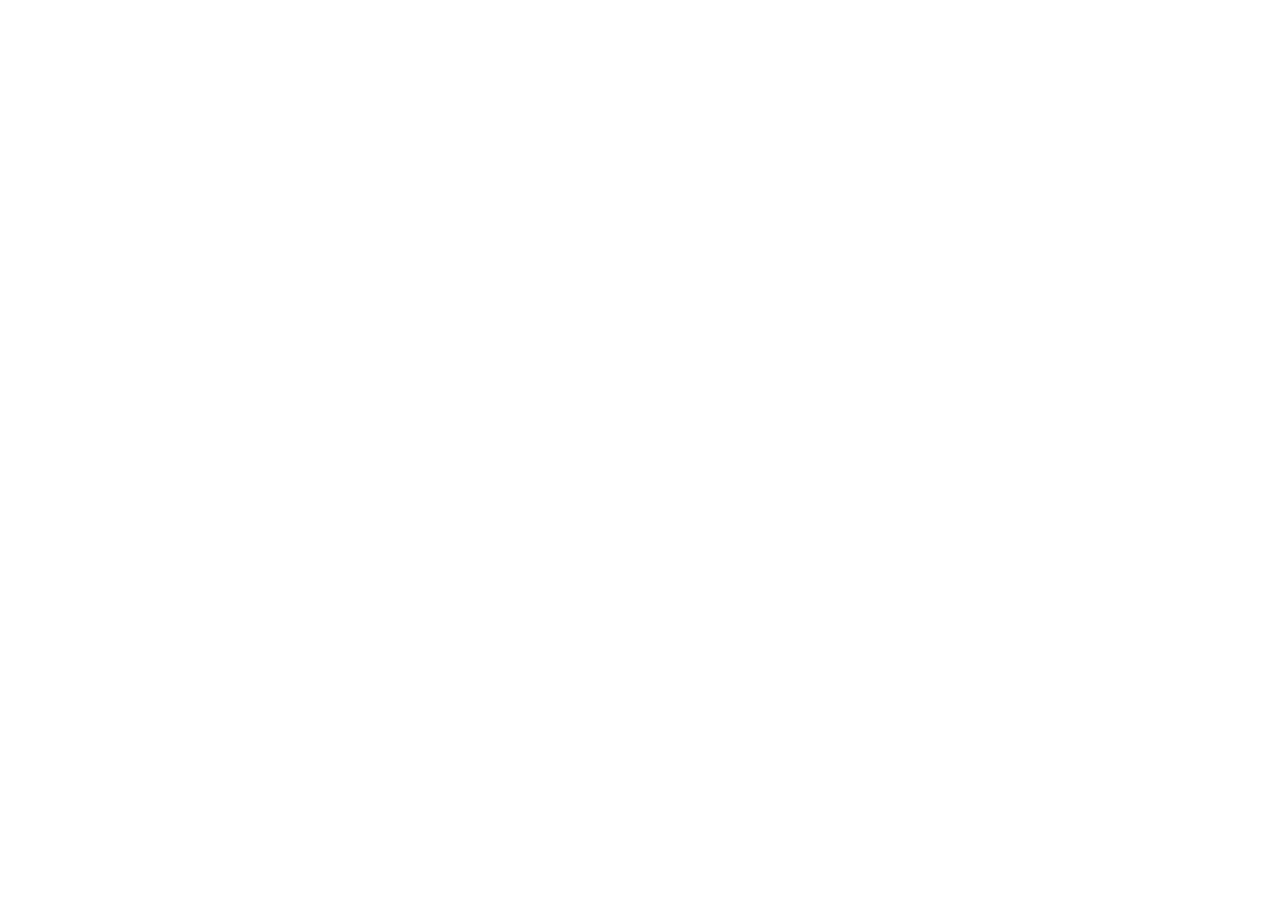
==== index.html @ 2d94f5b3 "Add HTML redirect to new portfolio URL" ====
<!DOCTYPE html>
<html lang="pl">
  <head>
    <meta charset="UTF-8" />
    <meta http-equiv="refresh" content="0; url=https://twojadomena.pl/portfolio/" />
    <title>Redirect</title>
  </head>
  <body>
    <p>Przekierowanie...</p>
  </body>
</html>
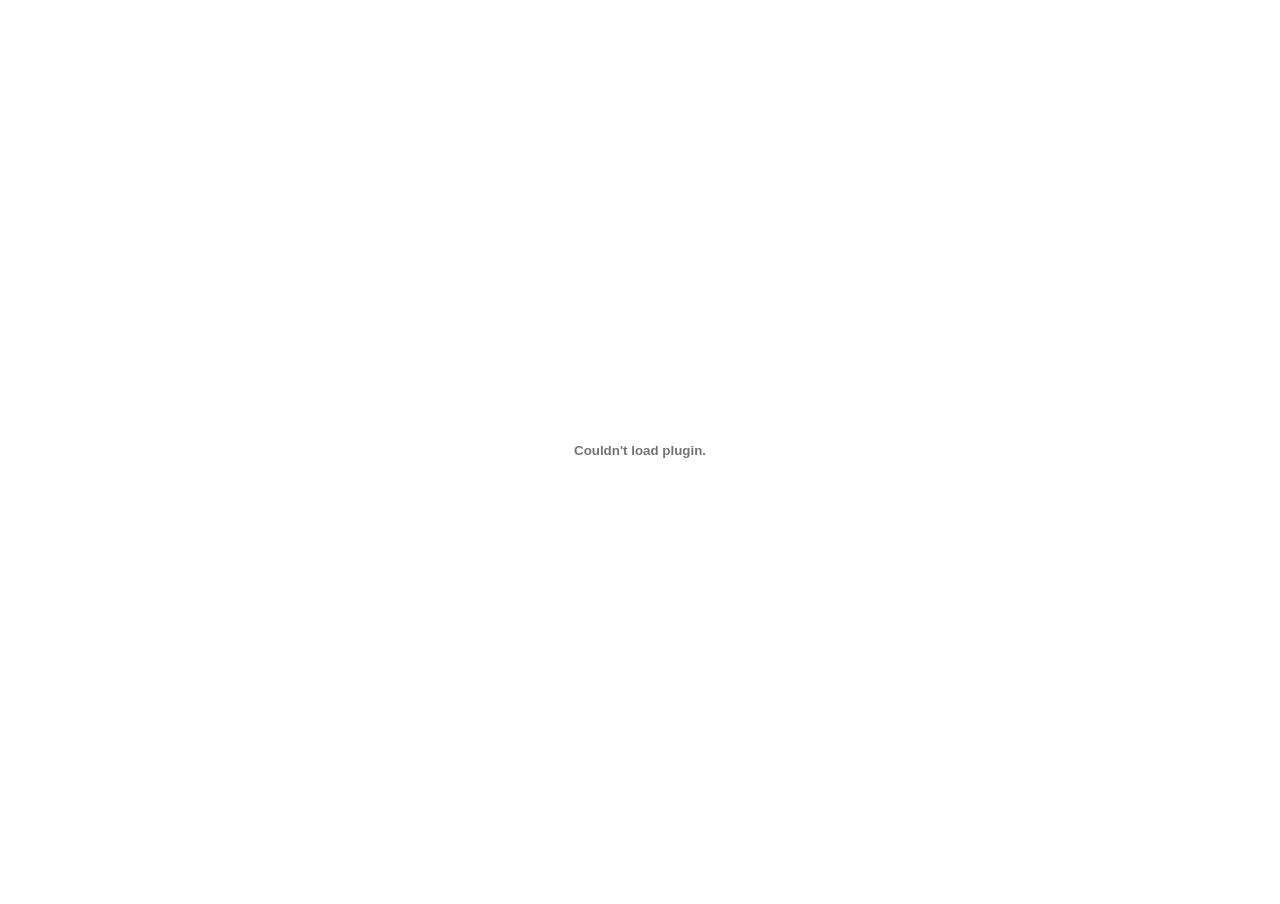
==== commit dc44d26b: "Add files via upload" ====
--- a/index.html
+++ b/index.html
@@ -1,11 +1,23 @@
-<!DOCTYPE html>
-<html lang="pl">
-  <head>
-    <meta charset="UTF-8" />
-    <meta http-equiv="refresh" content="0; url=https://twojadomena.pl/portfolio/" />
-    <title>Redirect</title>
-  </head>
-  <body>
-    <p>Przekierowanie...</p>
-  </body>
-</html>
+<!DOCTYPE html>
+<html lang="pl">
+  <head>
+    <meta charset="UTF-8" />
+    <title>PDF</title>
+    <meta name="viewport" content="width=device-width, initial-scale=1" />
+    <style>
+      html, body {
+        margin: 0;
+        padding: 0;
+        height: 100%;
+      }
+      embed {
+        width: 100%;
+        height: 100vh;
+        border: none;
+      }
+    </style>
+  </head>
+  <body>
+    <embed src="./PORTFOLIO_STANISLAW_NAJMIEC_2026.pdf" type="application/pdf" />
+  </body>
+</html>
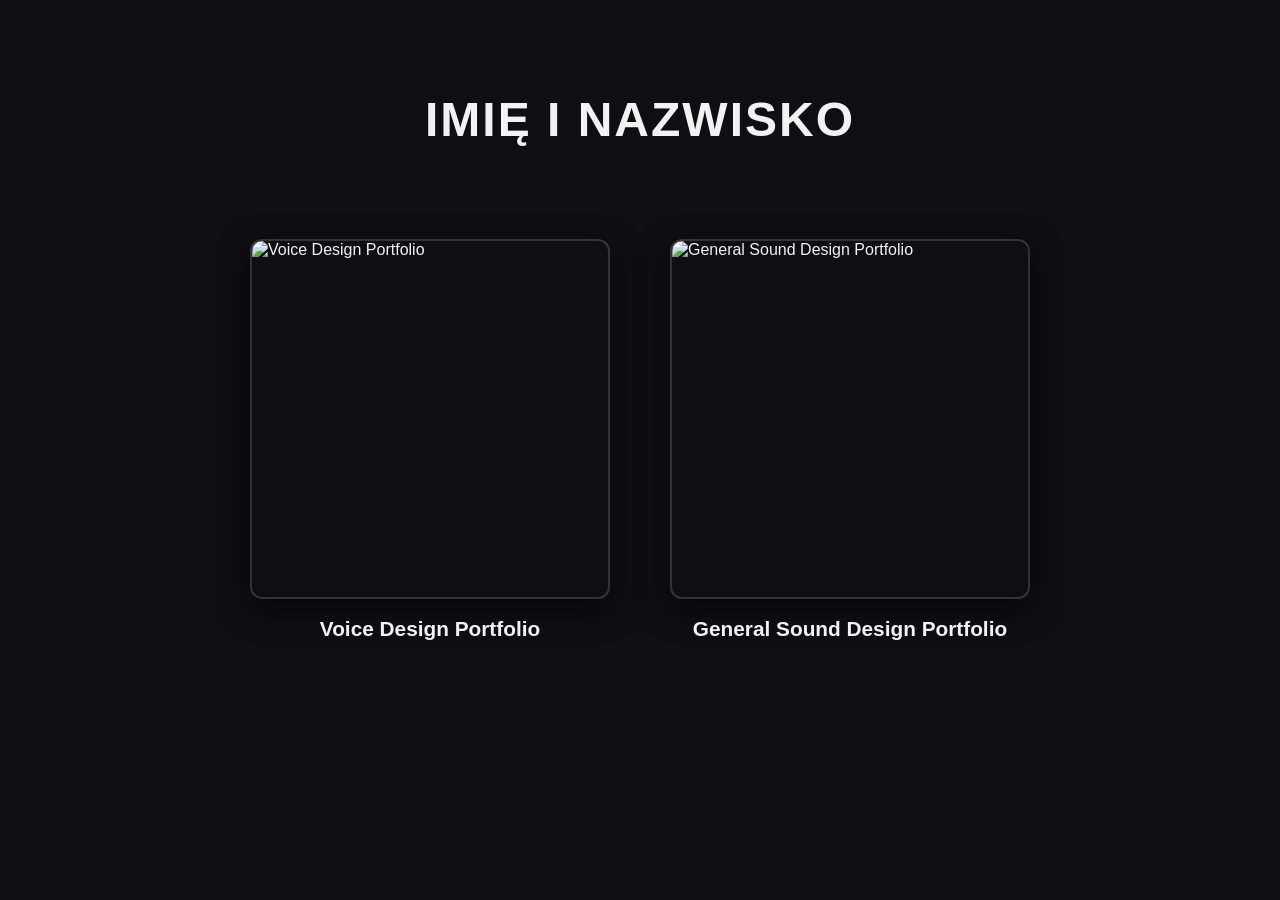
==== commit 87661edd: "New portfolio files" ====
--- a/index.html
+++ b/index.html
@@ -1,23 +1,30 @@
-<!DOCTYPE html>
-<html lang="pl">
-  <head>
-    <meta charset="UTF-8" />
-    <title>PDF</title>
-    <meta name="viewport" content="width=device-width, initial-scale=1" />
-    <style>
-      html, body {
-        margin: 0;
-        padding: 0;
-        height: 100%;
-      }
-      embed {
-        width: 100%;
-        height: 100vh;
-        border: none;
-      }
-    </style>
-  </head>
-  <body>
-    <embed src="./PORTFOLIO_STANISLAW_NAJMIEC_2026.pdf" type="application/pdf" />
-  </body>
-</html>+<!DOCTYPE html>
+<html lang="pl">
+<head>
+  <meta charset="UTF-8" />
+  <meta name="viewport" content="width=device-width, initial-scale=1.0" />
+  <title>Imię i Nazwisko — Portfolio</title>
+  <link rel="stylesheet" href="style.css" />
+</head>
+<body>
+
+  <h1 class="main-title">Imię i Nazwisko</h1>
+
+  <div class="portfolio-links">
+
+    <!-- Lewa strona: Voice Design Portfolio -->
+    <a href="voice-design.html" class="portfolio-card">
+      <img src="images/voice-design.jpg" alt="Voice Design Portfolio" />
+      <span>Voice Design Portfolio</span>
+    </a>
+
+    <!-- Prawa strona: General Sound Design Portfolio -->
+    <a href="general-sound-design.html" class="portfolio-card">
+      <img src="images/general-sound-design.jpg" alt="General Sound Design Portfolio" />
+      <span>General Sound Design Portfolio</span>
+    </a>
+
+  </div>
+
+</body>
+</html>
--- a/style.css
+++ b/style.css
@@ -0,0 +1,160 @@
+/* ===== style.css ===== */
+* {
+  box-sizing: border-box;
+}
+
+body {
+  margin: 0;
+  font-family: 'Segoe UI', Arial, sans-serif;
+  background: #0f0f12;
+  color: #f2f2f2;
+}
+
+/* ===== STRONA GŁÓWNA ===== */
+.main-title {
+  text-align: center;
+  padding: 60px 20px 20px;
+  font-size: 3rem;
+  letter-spacing: 2px;
+  text-transform: uppercase;
+}
+
+.portfolio-links {
+  display: flex;
+  justify-content: center;
+  align-items: flex-start;
+  gap: 60px;
+  flex-wrap: wrap;
+  padding: 40px 20px 80px;
+}
+
+.portfolio-card {
+  display: flex;
+  flex-direction: column;
+  align-items: center;
+  text-decoration: none;
+  color: #f2f2f2;
+  width: 360px;
+  transition: transform 0.25s ease, box-shadow 0.25s ease;
+}
+
+.portfolio-card:hover {
+  transform: translateY(-8px);
+}
+
+.portfolio-card img {
+  width: 100%;
+  height: 360px;
+  object-fit: cover;
+  border-radius: 12px;
+  box-shadow: 0 10px 30px rgba(0, 0, 0, 0.5);
+  border: 2px solid #333;
+}
+
+.portfolio-card:hover img {
+  box-shadow: 0 15px 40px rgba(255, 255, 255, 0.15);
+  border-color: #888;
+}
+
+.portfolio-card span {
+  margin-top: 18px;
+  font-size: 1.3rem;
+  font-weight: 600;
+  text-align: center;
+}
+
+/* ===== PODSTRONY ===== */
+.sub-page {
+  max-width: 1000px;
+  margin: 0 auto;
+  padding: 40px 20px 100px;
+}
+
+.sub-title {
+  text-align: center;
+  font-size: 2.2rem;
+  margin-bottom: 40px;
+  text-transform: uppercase;
+  letter-spacing: 1px;
+}
+
+/* Video embed grid (Voice Design) */
+.video-grid {
+  display: flex;
+  flex-direction: column;
+  gap: 40px;
+}
+
+.video-wrapper {
+  position: relative;
+  width: 100%;
+  padding-bottom: 56.25%; /* proporcje 16:9 */
+  height: 0;
+  overflow: hidden;
+  border-radius: 12px;
+  box-shadow: 0 8px 24px rgba(0, 0, 0, 0.5);
+}
+
+.video-wrapper iframe {
+  position: absolute;
+  top: 0;
+  left: 0;
+  width: 100%;
+  height: 100%;
+  border: 0;
+}
+
+/* PDF embed (General Sound Design) */
+.pdf-wrapper {
+  width: 100%;
+  height: 85vh;
+  border-radius: 12px;
+  overflow: hidden;
+  box-shadow: 0 8px 24px rgba(0, 0, 0, 0.5);
+  background: #1a1a1e;
+}
+
+.pdf-wrapper embed {
+  width: 100%;
+  height: 100%;
+  border: 0;
+}
+
+.pdf-download {
+  display: block;
+  text-align: center;
+  margin-top: 16px;
+  color: #9dd6ff;
+}
+
+/* Przycisk powrotu */
+.back-button-wrapper {
+  text-align: center;
+  margin-top: 50px;
+}
+
+.back-button {
+  display: inline-block;
+  padding: 14px 32px;
+  background: #f2f2f2;
+  color: #0f0f12;
+  font-weight: 700;
+  text-decoration: none;
+  border-radius: 30px;
+  transition: background 0.2s ease, transform 0.2s ease;
+}
+
+.back-button:hover {
+  background: #ffffff;
+  transform: scale(1.05);
+}
+
+@media (max-width: 800px) {
+  .portfolio-links {
+    flex-direction: column;
+    align-items: center;
+  }
+  .main-title {
+    font-size: 2.2rem;
+  }
+}
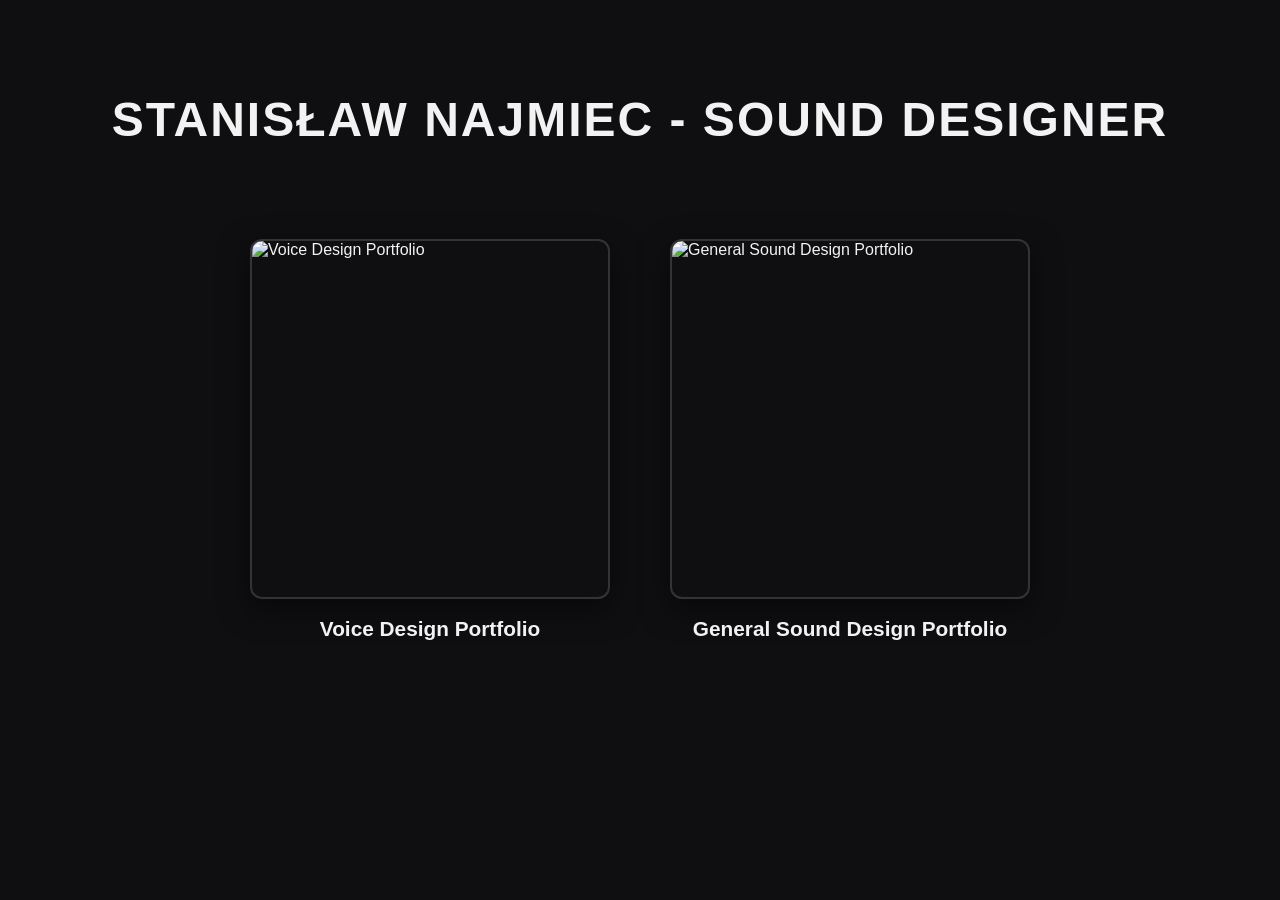
==== commit f99ad4b0: "Update title and main heading for portfolio" ====
--- a/index.html
+++ b/index.html
@@ -3,12 +3,12 @@
 <head>
   <meta charset="UTF-8" />
   <meta name="viewport" content="width=device-width, initial-scale=1.0" />
-  <title>Imię i Nazwisko — Portfolio</title>
+  <title>Stanisław Najmiec — Sound Designer</title>
   <link rel="stylesheet" href="style.css" />
 </head>
 <body>
 
-  <h1 class="main-title">Imię i Nazwisko</h1>
+  <h1 class="main-title">Stanisław Najmiec - Sound Designer</h1>
 
   <div class="portfolio-links">
 
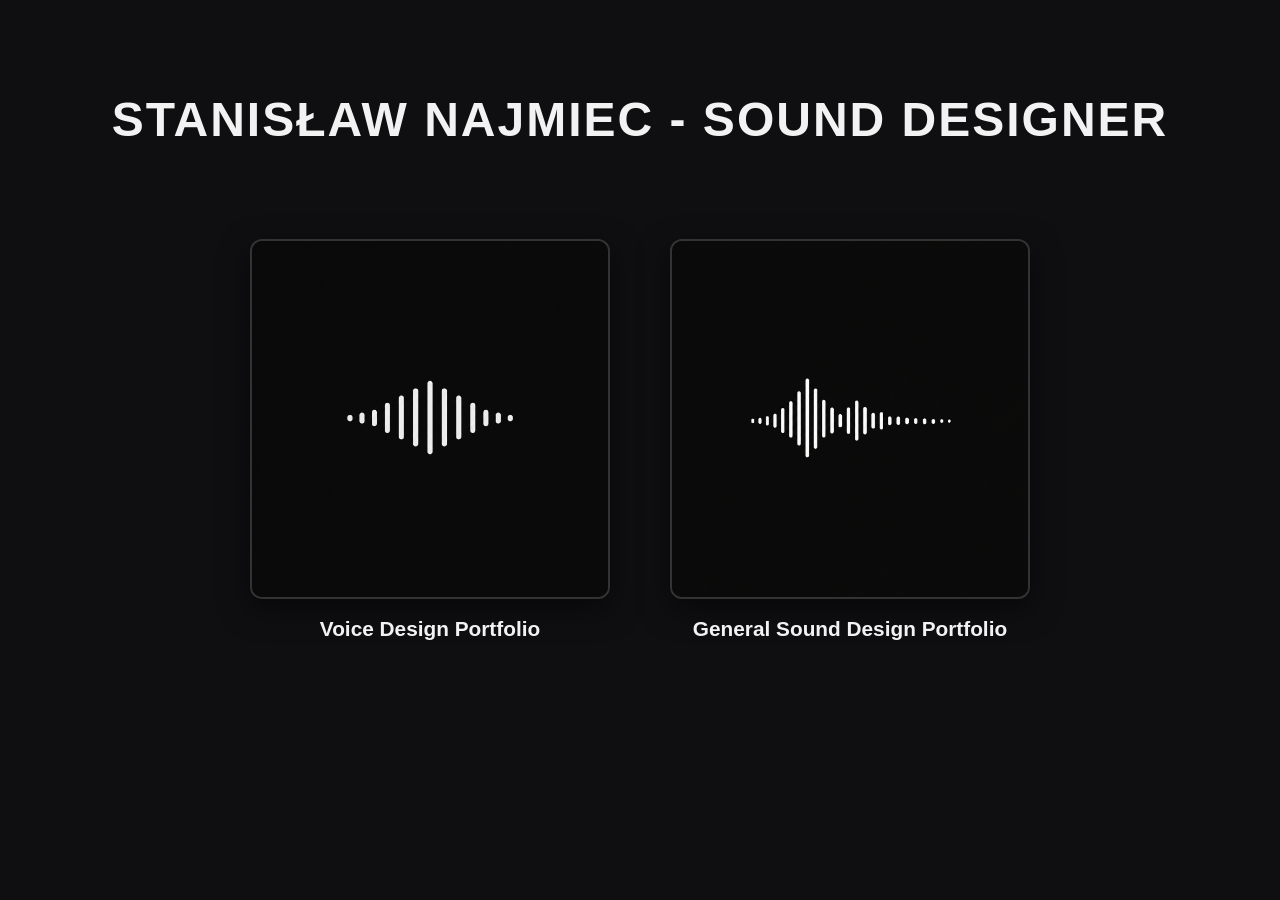
==== commit 1efa10a3: "Add favicon link to index.html" ====
--- a/index.html
+++ b/index.html
@@ -5,6 +5,7 @@
   <meta name="viewport" content="width=device-width, initial-scale=1.0" />
   <title>Stanisław Najmiec — Sound Designer</title>
   <link rel="stylesheet" href="style.css" />
+  <link rel="icon" type="image/png" href="general-sound-design.png">
 </head>
 <body>
 
@@ -14,13 +15,13 @@
 
     <!-- Lewa strona: Voice Design Portfolio -->
     <a href="voice-design.html" class="portfolio-card">
-      <img src="images/voice-design.jpg" alt="Voice Design Portfolio" />
+      <img src="voice-design.png" alt="Voice Design Portfolio" />
       <span>Voice Design Portfolio</span>
     </a>
 
     <!-- Prawa strona: General Sound Design Portfolio -->
     <a href="general-sound-design.html" class="portfolio-card">
-      <img src="images/general-sound-design.jpg" alt="General Sound Design Portfolio" />
+      <img src="general-sound-design.png" alt="General Sound Design Portfolio" />
       <span>General Sound Design Portfolio</span>
     </a>
 
